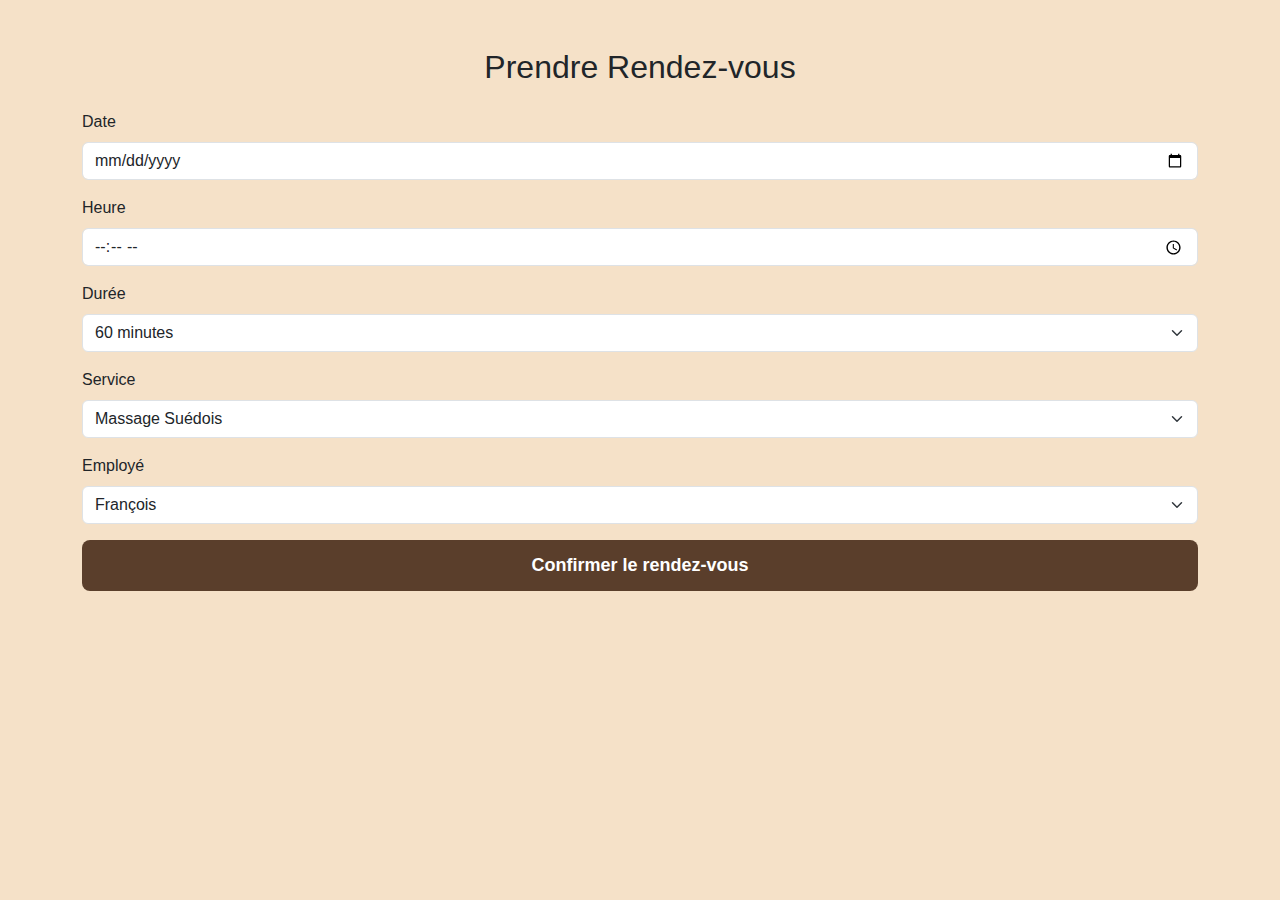
==== appointment.html @ 0675c350 "Commit" ====
<!DOCTYPE html>
<html lang="fr">
<head>
    <meta charset="UTF-8">
    <meta name="viewport" content="width=device-width, initial-scale=1.0">
    <title>Prise de Rendez-vous - Master Relax</title>
    <link href="https://cdn.jsdelivr.net/npm/bootstrap@5.3.0/dist/css/bootstrap.min.css" rel="stylesheet">
    <link rel="stylesheet" href="style.css">
</head>
<body>
    <div class="container mt-5">
        <h2 class="text-center">Prendre Rendez-vous</h2>
        <form action="confirmation.html" method="POST" class="mt-4">
            <div class="mb-3">
                <label for="date" class="form-label">Date</label>
                <input type="date" id="date" name="date" class="form-control" required>
            </div>
            <div class="mb-3">
                <label for="heure" class="form-label">Heure</label>
                <input type="time" id="heure" name="heure" class="form-control" required>
            </div>
            <div class="mb-3">
                <label for="duree" class="form-label">Durée</label>
                <select id="duree" name="duree" class="form-select" required>
                    <option value="60">60 minutes</option>
                    <option value="90">90 minutes</option>
                </select>
            </div>
            <div class="mb-3">
                <label for="service" class="form-label">Service</label>
                <select id="service" name="service" class="form-select" required>
                    <option value="massage_suedois">Massage Suédois</option>
                    <option value="pierres_chaudes">Massage aux Pierres Chaudes</option>
                    <option value="tissus_profonds">Massage des Tissus Profonds</option>
                    <option value="massage_suedois">Massage thaïlandais</option>
                    <option value="pierres_chaudes">Massage aux huiles essentielles</option>
                    <option value="tissus_profonds">Massage sportif</option>
                    <option value="tissus_profonds">Massage pré-natal</option>
                    <option value="massage_suedois">Massage aux bougies</option>
                    <option value="pierres_chaudes">Massage aux bambous</option>
                    <option value="tissus_profonds">Soins du corps</option>
                    <option value="pierres_chaudes">Soins du visage</option>
                    <option value="tissus_profonds">Réflexologie</option>
                </select>
            </div>
            <div class="mb-3">
                <label for="employe" class="form-label">Employé</label>
                <select id="employe" name="employe" class="form-select" required>
                    <option value="francois">François</option>
                    <option value="emilie">Émilie</option>
                    <option value="guillaume">Guillaume</option>
                </select>
            </div>
            <button type="submit" class="btn btn-primary confirmButton w-100">Confirmer le rendez-vous</button>
        </form>
    </div>

    <script src="https://cdn.jsdelivr.net/npm/bootstrap@5.3.0/dist/js/bootstrap.bundle.min.js"></script>
</body>
</html>
---- style.css ----
.navbar-brand {
    font-size: 32px; 
    font-weight: bold; 
    font-family: 'Georgia', serif; 
    color: #000 !important; 
    text-transform: uppercase;
    letter-spacing: 2px; 
}


.navbar-nav .nav-link {
    font-size: 20px; 
    font-weight: bold; 
    font-family: 'Arial', sans-serif; 
    color: #000 !important; 
    padding: 12px 18px; 
    transition: all 0.3s ease-in-out; 
}


.navbar-nav .nav-link:hover {
    color: #555 !important; 
    text-decoration: underline; 
}


body {
    background-color: #F5E1C8 !important;
    text-align: justify;
    font-family: 'Poppins', sans-serif;
}

.section {
    background-color: transparent !important;
    padding: 60px 0;
    text-align: center;
}

.card {
    background-color: #E3C6A8 !important;
    border: none;
}

.card-body {
    background-color: #E3C6A8 !important;
}

.container p, .container ul {
    text-align: justify;
}

.navbar {
    background-color: #A67C52 !important;
}

body.popup-active {
    overflow: hidden;
}

.popup {
    display: none;
    position: fixed;
    top: 0;
    left: 0;
    width: 100%;
    height: 100%;
    background-color: rgba(0, 0, 0, 0.5);
    justify-content: center;
    align-items: center;
    z-index: 1000;
}

.popup-content {
    background-color: #E3C6A8;
    padding: 20px;
    border-radius: 10px;
    width: 80%; 
    max-width: 900px;
    height: 80%;
    max-height: 700px;
    overflow-y: auto;
    position: relative;
    overflow: hidden;
}

.appointmentButton, .confirmButton, .returnButton {
    background-color: #5A3E2B !important;
    border: none;
    color: #fff !important; 
    font-size: 18px;
    font-weight: bold;
    padding: 12px 24px;
    border-radius: 8px;
    transition: all 0.3s ease-in-out;
    text-align: center;
    display: inline-block;
}

.appointmentButton:hover, .confirmButton:hover, .returnButton:hover {
    background-color: #7A5035 !important; 
    color: #fff !important;
    transform: scale(1.05); 
}

.close {
    position: absolute;
    top: 10px;
    right: 15px;
    font-size: 20px;
    cursor: pointer;
    z-index: 10;
}

.footer {
    background-color: #A67C52 !important;
    padding: 15px 0;
    text-align: center;
    font-size: 14px;
}

.footer a {
    color: black;
    text-decoration: none;
    margin-left: 10px;
}

.footer a:hover {
    text-decoration: underline;
}
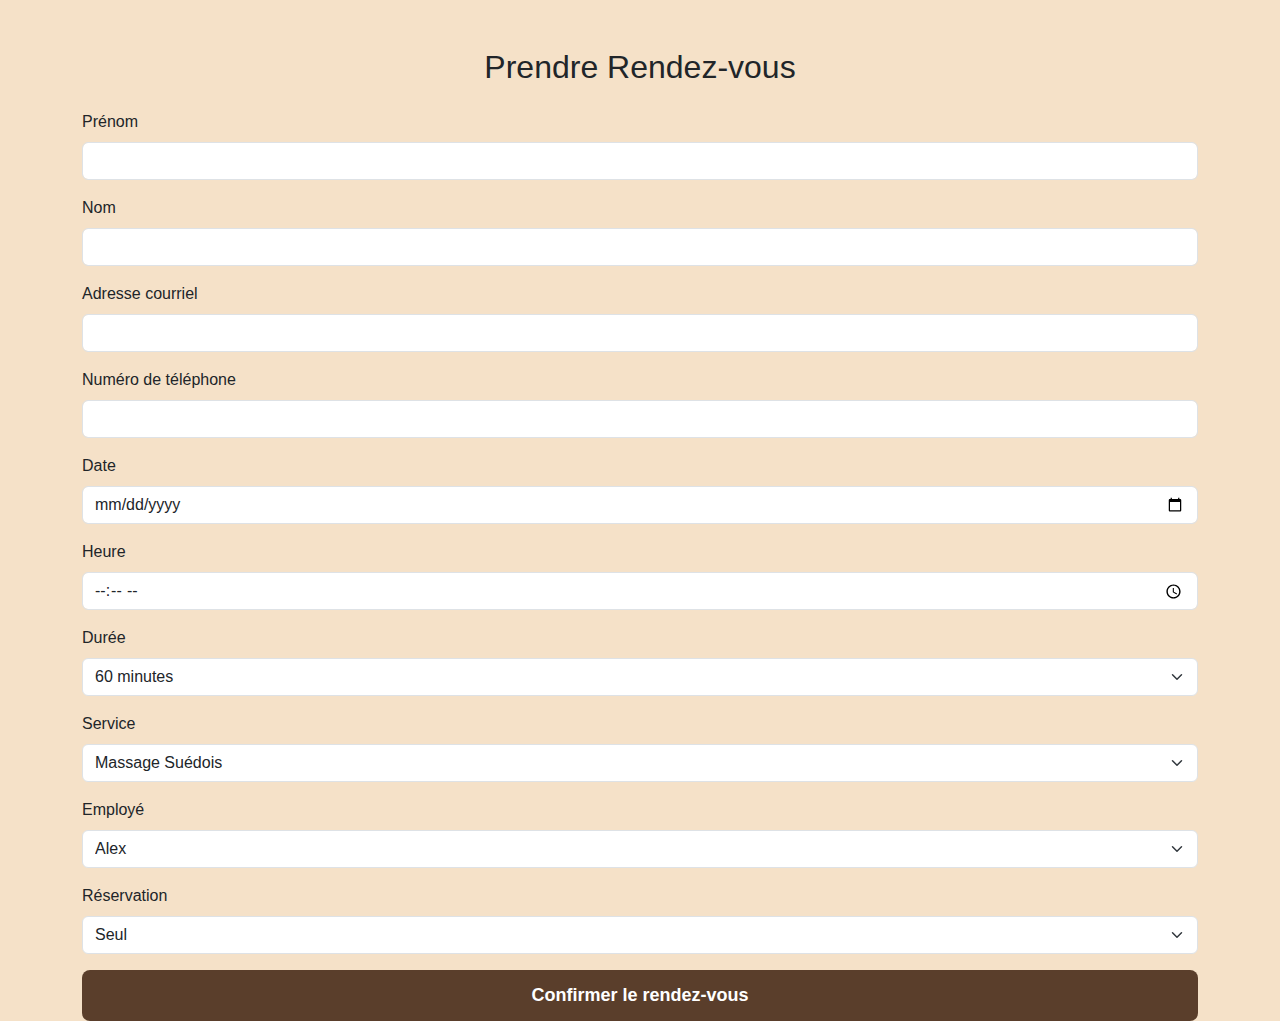
==== commit 866ac3bf: "commit" ====
--- a/appointment.html
+++ b/appointment.html
@@ -11,14 +11,43 @@
     <div class="container mt-5">
         <h2 class="text-center">Prendre Rendez-vous</h2>
         <form action="confirmation.html" method="POST" class="mt-4">
+            <!-- Prénom -->
+            <div class="mb-3">
+                <label for="prenom" class="form-label">Prénom</label>
+                <input type="text" id="prenom" name="prenom" class="form-control" required>
+            </div>
+
+            <!-- Nom -->
+            <div class="mb-3">
+                <label for="nom" class="form-label">Nom</label>
+                <input type="text" id="nom" name="nom" class="form-control" required>
+            </div>
+
+            <!-- Adresse courriel -->
+            <div class="mb-3">
+                <label for="email" class="form-label">Adresse courriel</label>
+                <input type="email" id="email" name="email" class="form-control" required>
+            </div>
+
+            <!-- Numéro de téléphone -->
+            <div class="mb-3">
+                <label for="telephone" class="form-label">Numéro de téléphone</label>
+                <input type="tel" id="telephone" name="telephone" class="form-control" required>
+            </div>
+
+            <!-- Date -->
             <div class="mb-3">
                 <label for="date" class="form-label">Date</label>
                 <input type="date" id="date" name="date" class="form-control" required>
             </div>
+
+            <!-- Heure -->
             <div class="mb-3">
                 <label for="heure" class="form-label">Heure</label>
                 <input type="time" id="heure" name="heure" class="form-control" required>
             </div>
+
+            <!-- Durée -->
             <div class="mb-3">
                 <label for="duree" class="form-label">Durée</label>
                 <select id="duree" name="duree" class="form-select" required>
@@ -26,31 +55,49 @@
                     <option value="90">90 minutes</option>
                 </select>
             </div>
+
+            <!-- Service -->
             <div class="mb-3">
                 <label for="service" class="form-label">Service</label>
                 <select id="service" name="service" class="form-select" required>
                     <option value="massage_suedois">Massage Suédois</option>
                     <option value="pierres_chaudes">Massage aux Pierres Chaudes</option>
                     <option value="tissus_profonds">Massage des Tissus Profonds</option>
-                    <option value="massage_suedois">Massage thaïlandais</option>
-                    <option value="pierres_chaudes">Massage aux huiles essentielles</option>
-                    <option value="tissus_profonds">Massage sportif</option>
-                    <option value="tissus_profonds">Massage pré-natal</option>
-                    <option value="massage_suedois">Massage aux bougies</option>
-                    <option value="pierres_chaudes">Massage aux bambous</option>
-                    <option value="tissus_profonds">Soins du corps</option>
-                    <option value="pierres_chaudes">Soins du visage</option>
-                    <option value="tissus_profonds">Réflexologie</option>
+                    <option value="massage_thailandais">Massage thaïlandais</option>
+                    <option value="huiles_essentielles">Massage aux huiles essentielles</option>
+                    <option value="massage_sportif">Massage sportif</option>
+                    <option value="massage_prenatal">Massage pré-natal</option>
+                    <option value="massage_bougies">Massage aux bougies</option>
+                    <option value="massage_bambous">Massage aux bambous</option>
+                    <option value="soins_corps">Soins du corps</option>
+                    <option value="soins_visage">Soins du visage</option>
+                    <option value="reflexologie">Réflexologie</option>
                 </select>
             </div>
+
+            <!-- Employé -->
             <div class="mb-3">
                 <label for="employe" class="form-label">Employé</label>
                 <select id="employe" name="employe" class="form-select" required>
+                    <option value="francois">Alex</option>
+                    <option value="emilie">Carène</option>
+                    <option value="guillaume">Émilie</option>
                     <option value="francois">François</option>
-                    <option value="emilie">Émilie</option>
-                    <option value="guillaume">Guillaume</option>
+                    <option value="emilie">Guillaume</option>
+                    <option value="guillaume">Imani</option>
                 </select>
             </div>
+
+            <!-- Réservation (Seul / En couple) -->
+            <div class="mb-3">
+                <label for="reservation" class="form-label">Réservation</label>
+                <select id="reservation" name="reservation" class="form-select" required>
+                    <option value="seul">Seul</option>
+                    <option value="couple">En couple (-25% de réduction)</option>
+                </select>
+            </div>
+
+            <!-- Bouton de confirmation -->
             <button type="submit" class="btn btn-primary confirmButton w-100">Confirmer le rendez-vous</button>
         </form>
     </div>
@@ -58,3 +105,4 @@
     <script src="https://cdn.jsdelivr.net/npm/bootstrap@5.3.0/dist/js/bootstrap.bundle.min.js"></script>
 </body>
 </html>
+
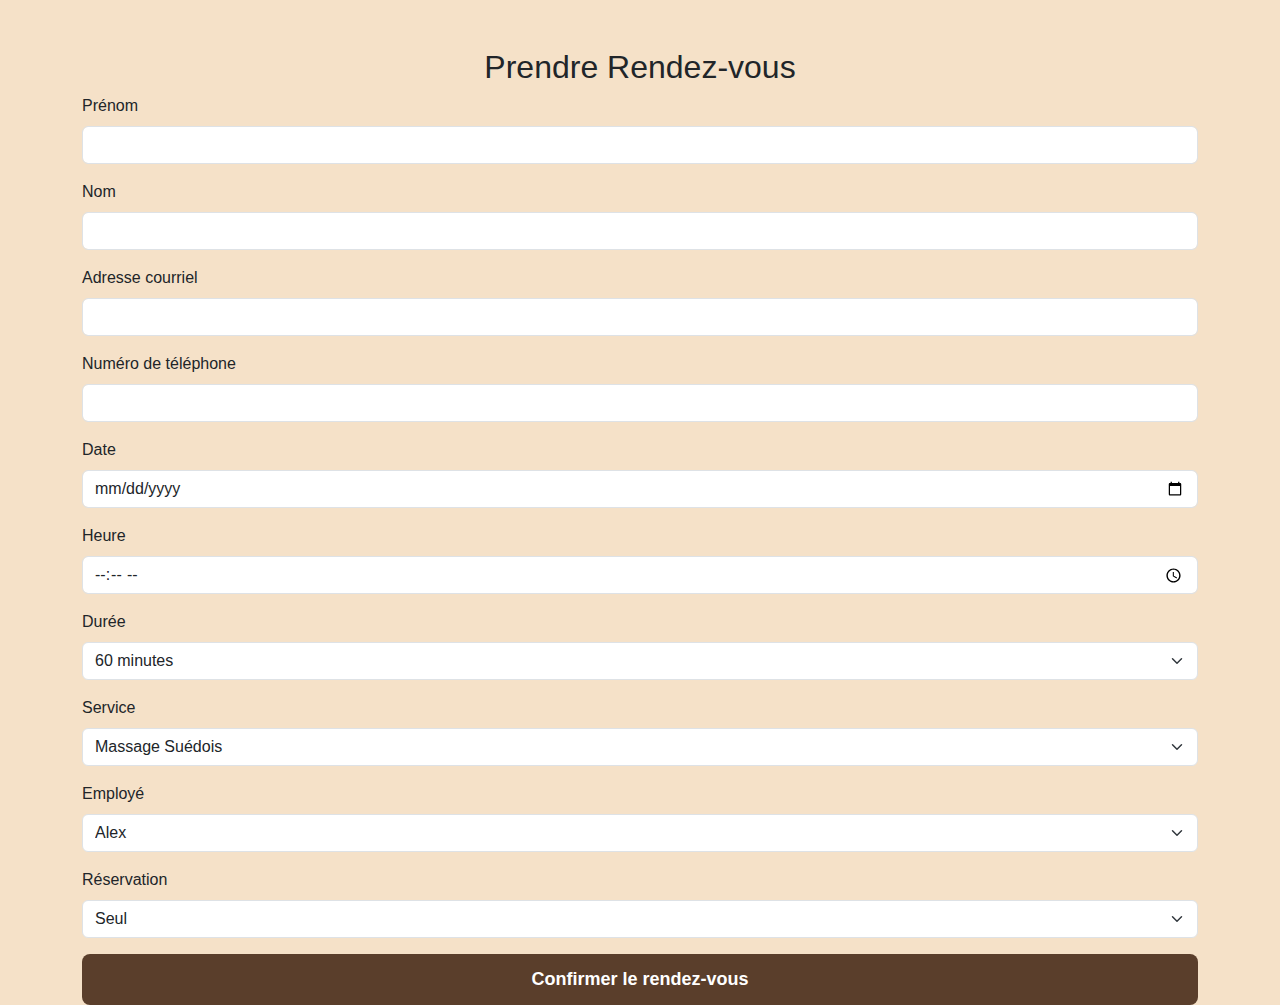
==== commit aa0d243e: "get" ====
--- a/appointment.html
+++ b/appointment.html
@@ -10,7 +10,7 @@
 <body>
     <div class="container mt-5">
         <h2 class="text-center">Prendre Rendez-vous</h2>
-        <form action="confirmation.html" method="POST" class="mt-4">
+        <form action="confirmation.html" method="GET">
             <!-- Prénom -->
             <div class="mb-3">
                 <label for="prenom" class="form-label">Prénom</label>
@@ -96,8 +96,6 @@
                     <option value="couple">En couple (-25% de réduction)</option>
                 </select>
             </div>
-
-            <!-- Bouton de confirmation -->
             <button type="submit" class="btn btn-primary confirmButton w-100">Confirmer le rendez-vous</button>
         </form>
     </div>
@@ -105,4 +103,3 @@
     <script src="https://cdn.jsdelivr.net/npm/bootstrap@5.3.0/dist/js/bootstrap.bundle.min.js"></script>
 </body>
 </html>
-
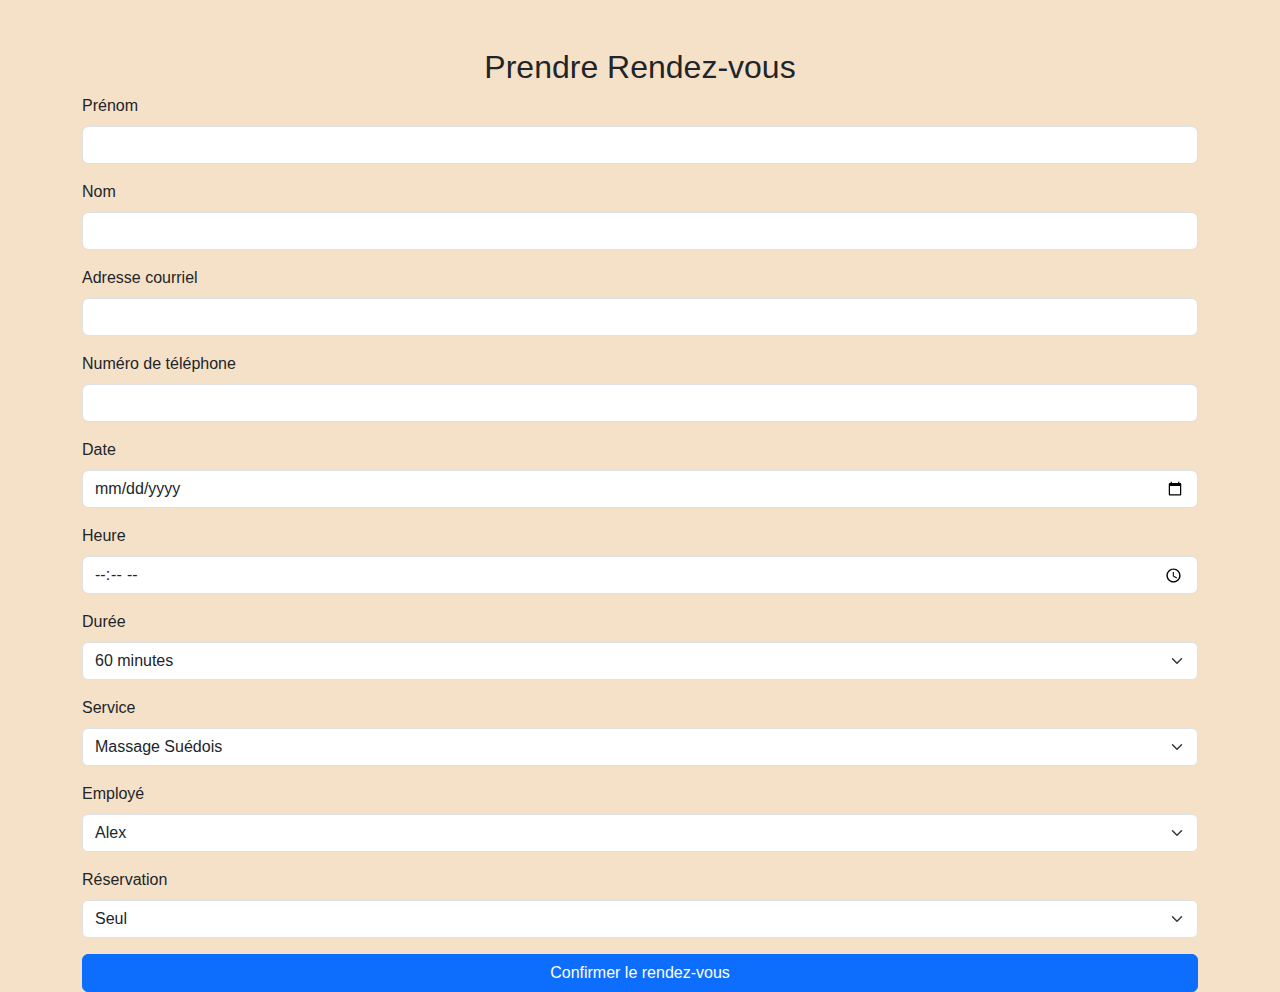
==== commit f238ae89: "commit" ====
--- a/appointment.html
+++ b/appointment.html
@@ -10,7 +10,7 @@
 <body>
     <div class="container mt-5">
         <h2 class="text-center">Prendre Rendez-vous</h2>
-        <form action="confirmation.html" method="GET">
+        <form action="confirmation.html">
             <!-- Prénom -->
             <div class="mb-3">
                 <label for="prenom" class="form-label">Prénom</label>
@@ -96,7 +96,7 @@
                     <option value="couple">En couple (-25% de réduction)</option>
                 </select>
             </div>
-            <button type="submit" class="btn btn-primary confirmButton w-100">Confirmer le rendez-vous</button>
+            <a href="confirmation.html" class="btn btn-primary w-100">Confirmer le rendez-vous</a>
         </form>
     </div>
 
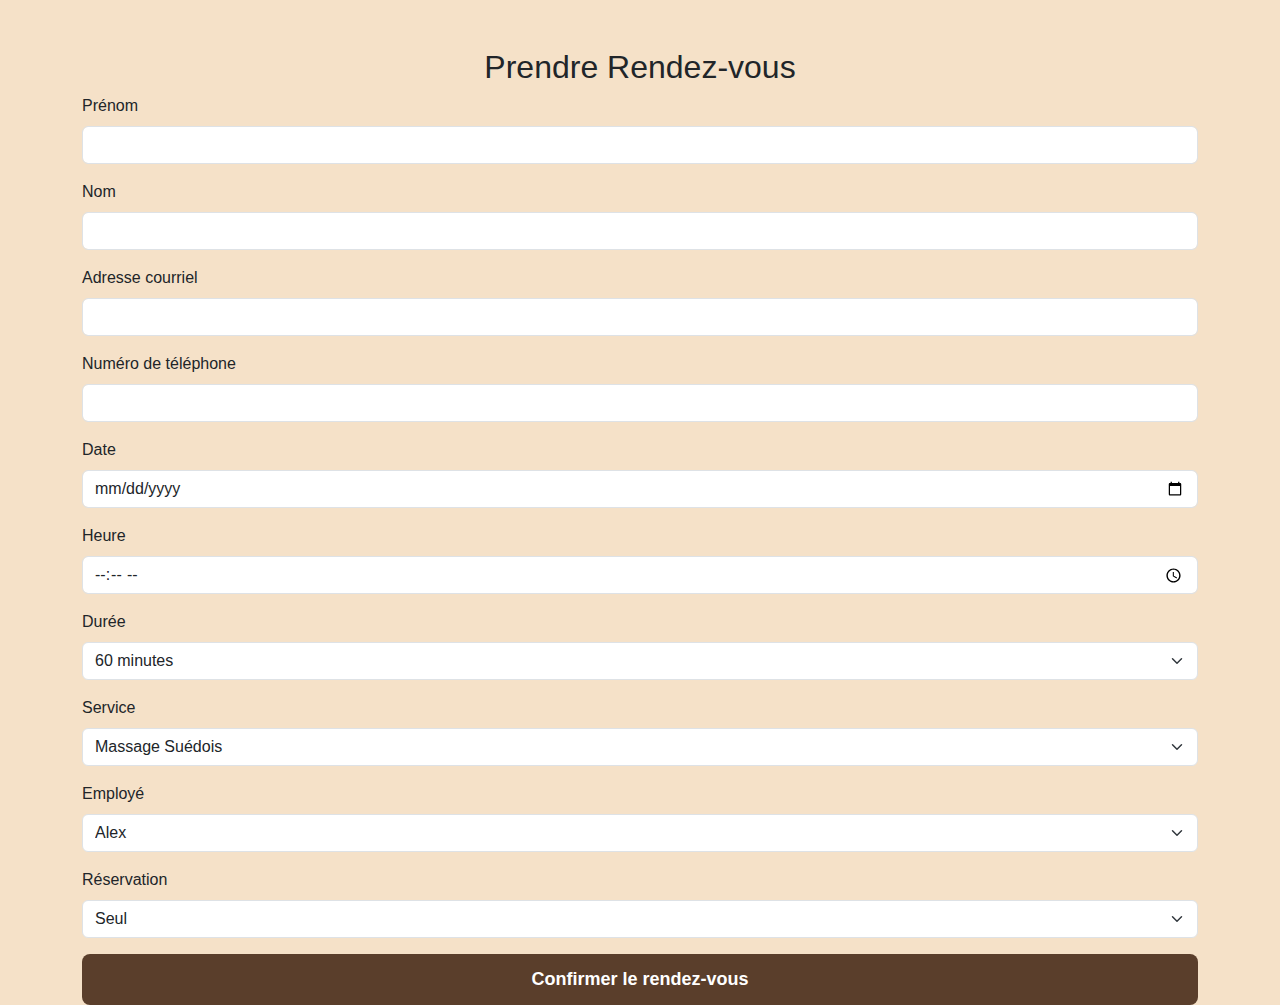
==== commit a0192b16: "final commit" ====
--- a/appointment.html
+++ b/appointment.html
@@ -96,7 +96,8 @@
                     <option value="couple">En couple (-25% de réduction)</option>
                 </select>
             </div>
-            <a href="confirmation.html" class="btn btn-primary w-100">Confirmer le rendez-vous</a>
+            <a href="confirmation.html" class="btn confirmButton w-100">Confirmer le rendez-vous</a>
+
         </form>
     </div>
 
